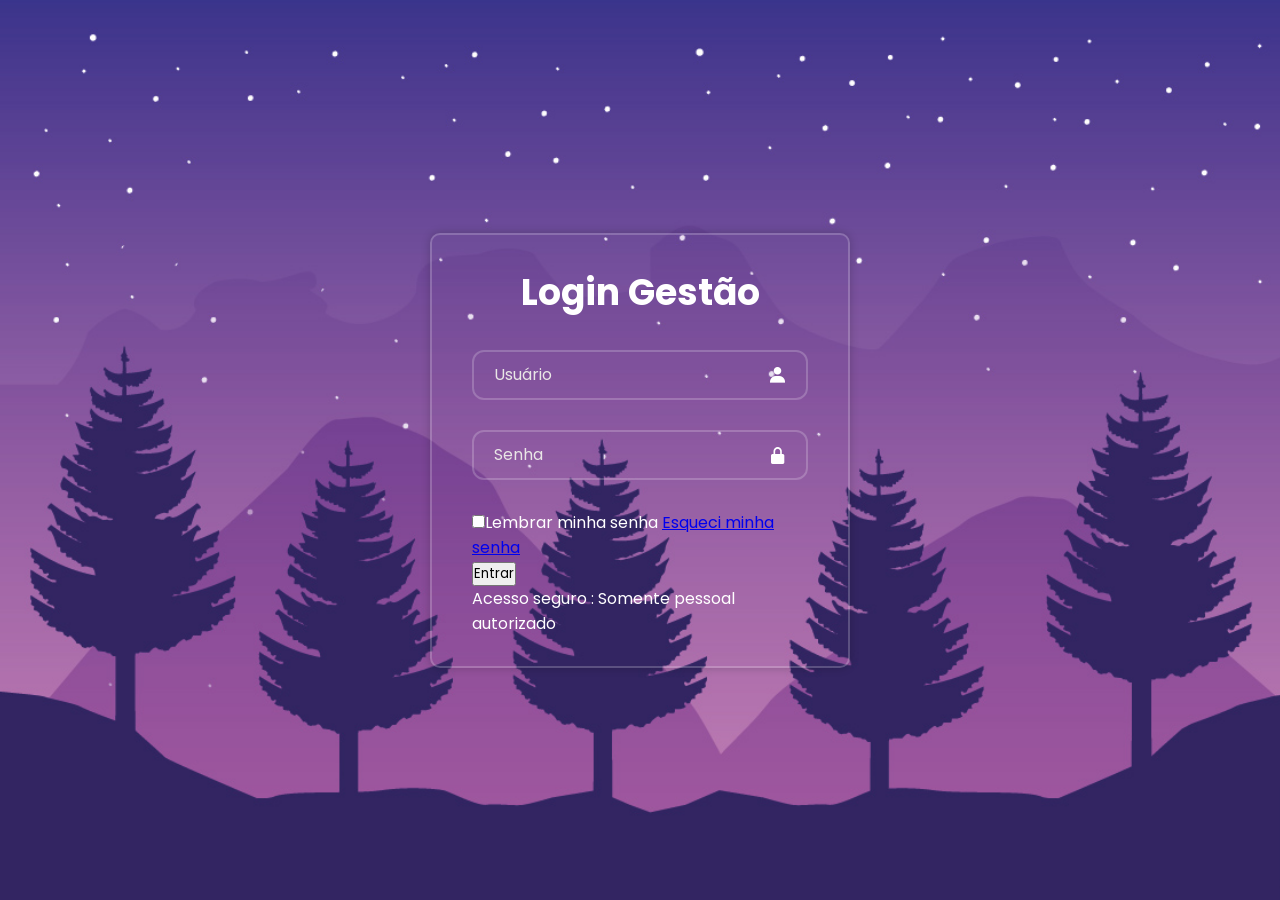
==== index.html @ 6015eace "feat(login): adiciona página de login com estilos e estrutura HTML básicos" ====
<!doctype html>
<html lang="pt-br">
    <head>
        <meta charset="UTF-8" />
        <meta author="Marcelo Almeida" />
        <title>Sistema Gestão Login</title>
        <link href="https://unpkg.com/boxicons@2.1.4/css/boxicons.min.css" rel="stylesheet" />
        <link rel="icon" type="image/x-icon" href="img/favicon/web-app-manifest-512x512.png" />
        <link rel="stylesheet" href="css/home/login.css">
    </head>

    <body>
        <main class="container">
            <form>
                <h1>Login Gestão</h1>
                <div class="input-box">
                    <input type="email" placeholder="Usuário" />
                    <i class="bx bxs-user"></i>
                </div>

                <div class="input-box">
                    <input type="password" placeholder="Senha" />
                    <i class="bx bxs-lock-alt"></i>
                </div>
                <div class="remember-forgot">
                    <label>
                        <input type="checkbox" />Lembrar minha senha
                    </label>
                    <a href="#">Esqueci minha senha </a>
                </div>

                <button type="submit">Entrar</button>
                
               
            </form>
            <p>Acesso seguro : Somente pessoal autorizado <img src="img/icon/Employee-Profile-Streamline-Stickies.png" alt="" width="12px"></p>
            <p></p>
        </main>
    </body>
</html>
---- css/home/login.css ----
@import url("https://fonts.googleapis.com/css2?family=Poppins:ital,wght@0,100;0,200;0,300;0,400;0,500;0,600;0,700;0,800;0,900;1,100;1,200;1,300;1,400;1,500;1,600;1,700;1,800;1,900&display=swap");

* {
    margin: 0;
    padding: 0;
    box-sizing: border-box;
    font-family: "Poppins", sans-serif;
}

body {
    display: flex;
    justify-content: center;
    align-items: center;
    min-height: 100vh;
    background: url("../../img/background/bg.jpg");
    background-size: cover;
    background-position: center;
}

.container {
    width: 420px;
    background-color: transparent;
    border: 2px solid rgba(255, 255, 255, 0.2);
    border-radius: 10px;
    color: #fff;
    padding: 30px 40px;
    box-shadow: 0 0 10px rgba(0, 0, 0, 0.2);
}

.container h1 {
    font-size: 36px;
    text-align: center;
}

.input-box{
    position: relative;
    width: 100%;
    height: 50px;
    margin: 30px 0;
}
.input-box input {
    width: 100%;
    height: 100%;
    background-color: transparent;
    border: 2px solid rgba(255, 255, 255, 0.2);
    outline: none;
    font-size: 16px;
    color: #fff;
    padding: 20px 45px 20px 20px;
    border-radius: 12px;
}

.input-box input::placeholder{
    color: #e9e6e6;
}

.input-box i{
    position: absolute;
    right: 20px;
    font-size: 20px;
    top: 50%;
    /*Centralizar icone no input*/
    transform: translateY(-50%);
}
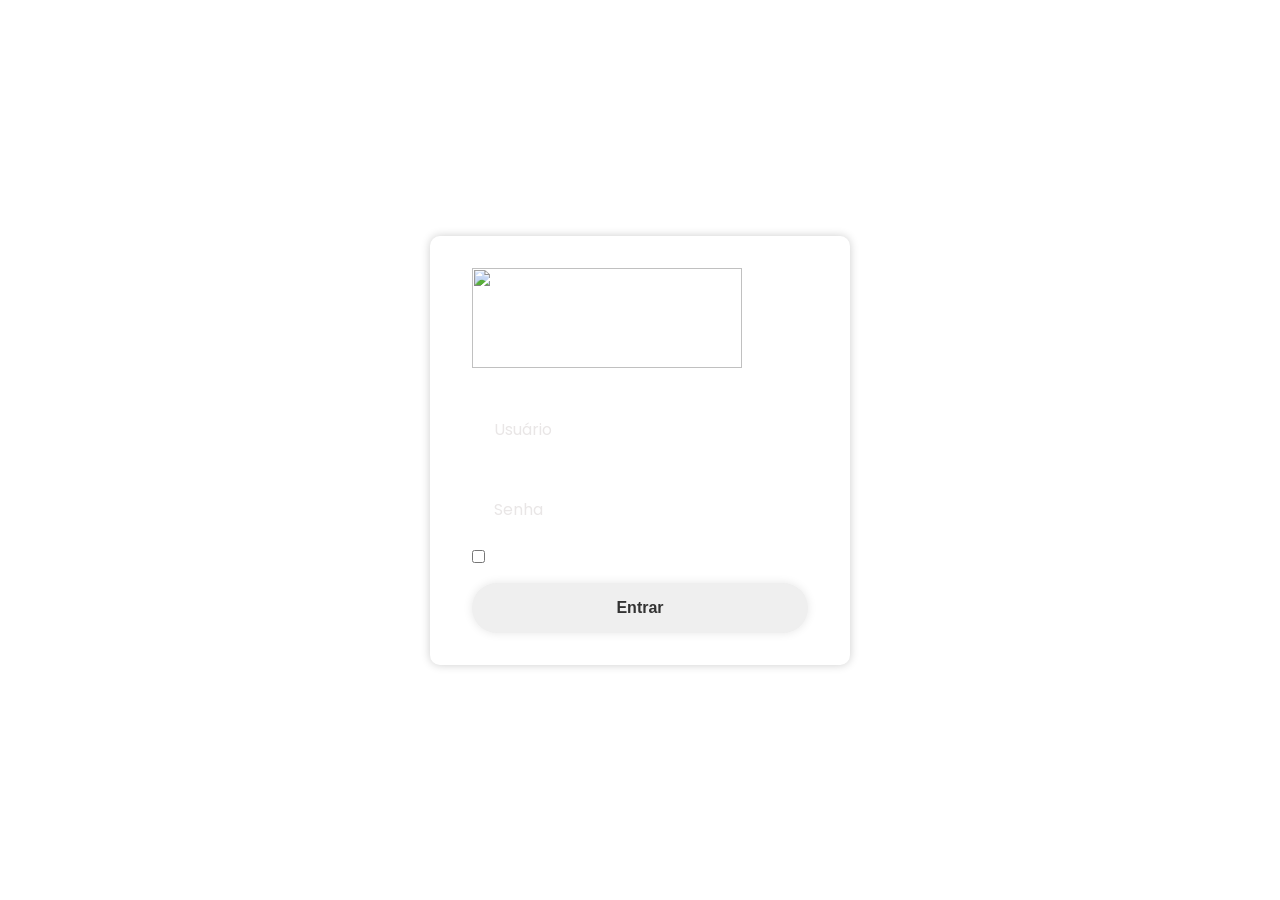
==== commit 9fe623d5: "feat(estilo): adiciona estilos globais e de login com fontes personalizadas" ====
--- a/index.html
+++ b/index.html
@@ -5,14 +5,14 @@
         <meta author="Marcelo Almeida" />
         <title>Sistema Gestão Login</title>
         <link href="https://unpkg.com/boxicons@2.1.4/css/boxicons.min.css" rel="stylesheet" />
-        <link rel="icon" type="image/x-icon" href="img/favicon/web-app-manifest-512x512.png" />
-        <link rel="stylesheet" href="css/home/login.css">
+        <link rel="icon" type="image/x-icon" href="assets/img/global/favicon/android-chrome-512x512.png" />
+        <link rel="stylesheet" href="assets/css/pages/login/login.css" />
     </head>
 
     <body>
         <main class="container">
             <form>
-                <h1>Login Gestão</h1>
+               <img src="img/pages/login/orion-title" alt="">
                 <div class="input-box">
                     <input type="email" placeholder="Usuário" />
                     <i class="bx bxs-user"></i>
@@ -23,18 +23,12 @@
                     <i class="bx bxs-lock-alt"></i>
                 </div>
                 <div class="remember-forgot">
-                    <label>
-                        <input type="checkbox" />Lembrar minha senha
-                    </label>
+                    <label> <input type="checkbox" />Lembrar minha senha </label>
                     <a href="#">Esqueci minha senha </a>
                 </div>
 
-                <button type="submit">Entrar</button>
-                
-               
+                <button type="submit" class="login">Entrar</button>
             </form>
-            <p>Acesso seguro : Somente pessoal autorizado <img src="img/icon/Employee-Profile-Streamline-Stickies.png" alt="" width="12px"></p>
-            <p></p>
         </main>
     </body>
 </html>
--- a/assets/css/pages/login/login.css
+++ b/assets/css/pages/login/login.css
@@ -0,0 +1,93 @@
+@import '../../global/global.css';
+
+body {
+    display: flex;
+    justify-content: center;
+    align-items: center;
+    min-height: 100vh;
+    background: url("../../../../img/global/background/bg.jpg");
+    background-size: cover;
+    background-position: center;
+}
+
+.container {
+    width: 420px;
+    background-color: transparent;
+    border: 2px solid rgba(255, 255, 255, 0.2);
+    border-radius: 10px;
+    color: #fff;
+    padding: 30px 40px;
+    box-shadow: 0 0 10px rgba(0, 0, 0, 0.2);
+}
+
+.container img {
+    width: 270px;
+    height: 100px;
+    align-items: center;
+}
+.input-box {
+    position: relative;
+    width: 100%;
+    height: 50px;
+    margin: 30px 0;
+}
+.input-box input {
+    width: 100%;
+    height: 100%;
+    background-color: transparent;
+    border: 2px solid rgba(255, 255, 255, 0.2);
+    outline: none;
+    font-size: 16px;
+    color: #fff;
+    padding: 20px 45px 20px 20px;
+    border-radius: 12px;
+}
+
+.input-box input::placeholder {
+    color: #e9e6e6;
+}
+
+.input-box i {
+    position: absolute;
+    right: 20px;
+    font-size: 20px;
+    top: 50%;
+    /*Centralizar icone no input*/
+    transform: translateY(-50%);
+}
+
+.remember-forgot {
+    display: flex;
+    justify-content: space-between;
+    margin: -15px 0 15px;
+    font-size: 12px;
+}
+
+.remember-forgot label input {
+    accent-color: #fff;
+    margin-right: 5px;
+}
+.remember-forgot a {
+    text-decoration: none;
+    color: #fff;
+}
+.remember-forgot a:hover {
+    text-decoration: underline;
+}
+.login {
+    width: 100%;
+    height: 50px;
+    border: none;
+    border-radius: 40px;
+    cursor: pointer;
+    font-size: 16px;
+    color: #333;
+    font-weight: 600;
+    box-shadow: 0 0 10px rgba(0, 0, 0, 0.1);
+}
+
+.login:hover {
+    background-color: transparent;
+    color: #fff;
+    border: 2px solid rgba(0, 0, 0, 0.1);
+}
